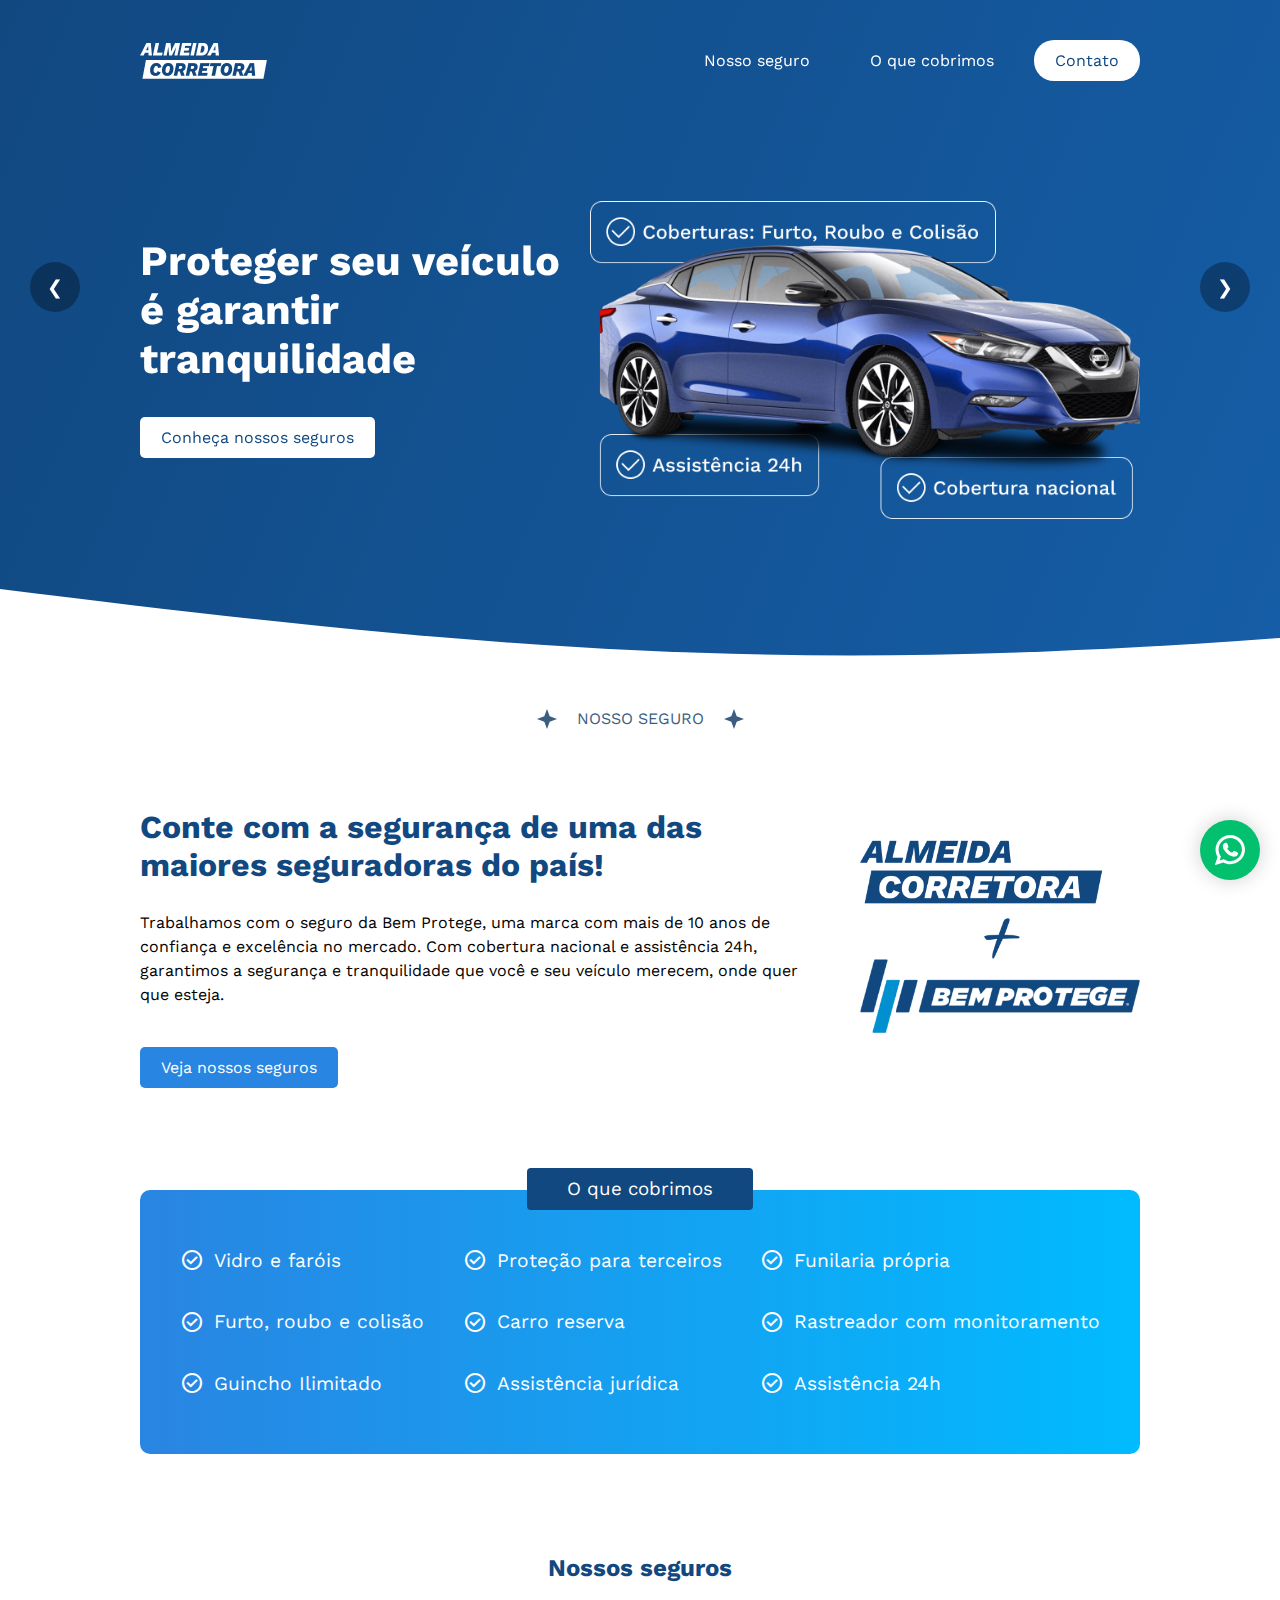
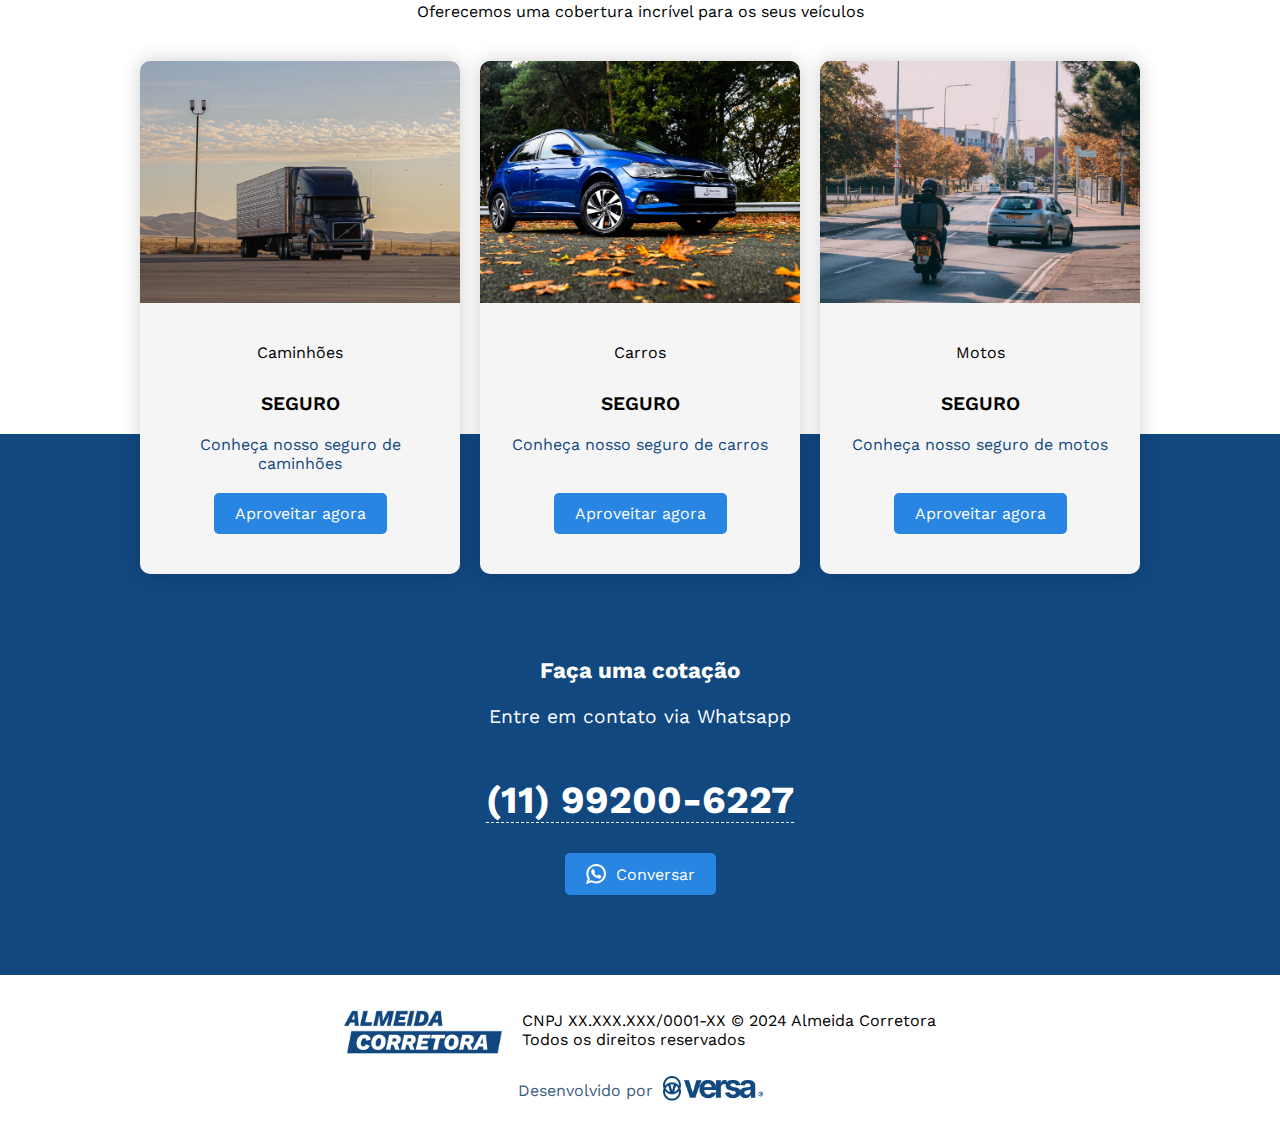
==== index.html @ 3143d736 "ready" ====
<!DOCTYPE html>
<html>
  <head>
    <meta charset='utf-8'>
    <meta http-equiv='X-UA-Compatible' content='IE=edge'>
    <title>Almeida Corretora</title>
    <meta name='viewport' content='width=device-width, initial-scale=1'>
    <link rel='stylesheet' type='text/css' media='screen' href='assets/main.css'>
    <link rel="preconnect" href="https://fonts.googleapis.com">
    <link rel="preconnect" href="https://fonts.gstatic.com" crossorigin>
    <link rel="stylesheet" href="https://fonts.googleapis.com/css2?family=Material+Symbols+Outlined:opsz,wght,FILL,GRAD@20..48,100..700,0..1,-50..200" />
  </head>
  <body>
    <header>
      <nav class="wrapper">
        <img src="assets/images/logo.png" alt="" loading="lazy">
        <div class="menu">
          <a href="#nosso-seguro" class="link">Nosso seguro</a>
          <a href="#o-que-cobrimos" class="link">O que cobrimos</a>
          <a href="#cotacao" class="link btn btn-white">Contato</a>
          <span class="close-menu"> Fechar menu </span>
        </div>
        <span class="material-symbols-outlined menu-icon"> menu </span>
      </nav>
      <div class="slider-controllers  wrapper">
        <button class="slider-controller next">&#10095;</button>
        <button class="slider-controller prev">&#10094;</button>
        <div class="slider">
          <div class="slide slide-1">
            <div class="featured-info">
              <h2 class="featured-info-title">Proteger seu veículo é garantir tranquilidade</h2>
              <a class="btn btn-white" href="#nossos-seguros">Conheça nossos seguros</a>
            </div>
            <div class="featured-image">
              <img src="assets/images/slide-1.png" alt="Carro com características dos seguros da Almeida Corretora" loading="lazy">
            </div>
          </div>
          <div class="slide slide-2">
            <div class="featured-image">
              <img src="assets/images/slide-2.png" alt="Moto com características dos seguros da Almeida Corretora" loading="lazy">
            </div>
            <div class="featured-info center">
              <span class="featured-info-small-title">BLACK FRIDAY ANTECIPADA</span>
              <h2 class="featured-info-title-highlight">20% de Desconto na Mensalidade</h2>
              <p class="featured-info-description">Durante a Black Friday* você tem <strong>20%</strong> de desconto na mensalidade ao contratar qualquer um dos nossos planos </p>
              <a class="btn btn-white" href="#nossos-seguros">Conheça nossos seguros</a>
              <span class="featured-info-warning">* Promoção é válida apenas até 20/12</span>
            </div>
          </div>
          <div class="slide slide-3">
            <div class="featured-info center" style="z-index: 2;">
              <span class="featured-info-small-title">SUA RECOMENDAÇÃO VALE PRÊMIO</span>
              <h2 class="featured-info-title-highlight">Ganhe R$100 ao indicar um amigo</h2>
              <p class="featured-info-description">É simples: basta recomendar nosso serviço e, quando seu indicado fechar um contrato, o valor será seu!</p>
              <a class="btn btn-white" href="#nossos-seguros">Conheça nossos seguros</a>
            </div>
            <div class="pattern"></div>
          </div>
        </div>
      </div>
    </header>
    <main>
      <section id="nosso-seguro" class="wrapper">
        <div class="header">
          <svg width="20" height="20" viewBox="0 0 29 29" fill="none" xmlns="http://www.w3.org/2000/svg">
            <path d="M14.5 0L18.4163 10.5837L29 14.5L18.4163 18.4163L14.5 29L10.5837 18.4163L0 14.5L10.5837 10.5837L14.5 0Z" fill="#3B5D80" />
          </svg>
          <h2 class="section-title">NOSSO SEGURO</h2>
          <svg width="20" height="20" viewBox="0 0 29 29" fill="none" xmlns="http://www.w3.org/2000/svg">
            <path d="M14.5 0L18.4163 10.5837L29 14.5L18.4163 18.4163L14.5 29L10.5837 18.4163L0 14.5L10.5837 10.5837L14.5 0Z" fill="#3B5D80" />
          </svg>
        </div>
        <div class="section-content responsive-row sm-col-inversed">
          <div class="col">
            <h2 class="nosso-seguro-title">Conte com a segurança de uma das maiores seguradoras do país!</h2>
            <p class="nosso-seguro-content">Trabalhamos com o seguro da Bem Protege, uma marca com mais de 10 anos de confiança e excelência no mercado. Com cobertura nacional e assistência 24h, garantimos a segurança e tranquilidade que você e seu veículo merecem, onde quer que esteja.</p>
            <a class="btn btn-muted-secondary nosso-seguro-cta" href="#nossos-seguros">Veja nossos seguros</a>
          </div>
          <div class="col">
            <img src="assets/images/almeida-bem.png" alt="Almeida + Bem protege" class="almeida-bem-img" loading="lazy">
          </div>
        </div>
      </section>
      <section id="o-que-cobrimos" class="wrapper">
        <div class="features">
          <h3 class="section-badge">O que cobrimos</h3>
          <div class="features-grid">
            <div class="col">
              <div class="feature">
                <span class="material-symbols-outlined"> check_circle </span>
                <p>Vidro e faróis</p>
              </div>
              <div class="feature">
                <span class="material-symbols-outlined"> check_circle </span>
                <p>Furto, roubo e colisão</p>
              </div>
              <div class="feature">
                <span class="material-symbols-outlined"> check_circle </span>
                <p>Guincho Ilimitado</p>
              </div>
            </div>
            <div class="col">
              <div class="feature">
                <span class="material-symbols-outlined"> check_circle </span>
                <p>Proteção para terceiros</p>
              </div>
              <div class="feature">
                <span class="material-symbols-outlined"> check_circle </span>
                <p>Carro reserva</p>
              </div>
              <div class="feature">
                <span class="material-symbols-outlined"> check_circle </span>
                <p>Assistência jurídica</p>
              </div>
            </div>
            <div class="col">
              <div class="feature">
                <span class="material-symbols-outlined"> check_circle </span>
                <p>Funilaria própria</p>
              </div>
              <div class="feature">
                <span class="material-symbols-outlined"> check_circle </span>
                <p>Rastreador com monitoramento</p>
              </div>
              <div class="feature">
                <span class="material-symbols-outlined"> check_circle </span>
                <p>Assistência 24h</p>
              </div>
            </div>
          </div>
        </div>
      </section>
      <section id="nossos-seguros" class="wrapper">
        <h2 class="title">Nossos seguros</h2>
        <p class="subtitle">Oferecemos uma cobertura incrível para os seus veículos</p>
        <div class="cards">
          <div class="seguro-card">
            <div class="card-img">
              <img src="assets/images/cards/caminhao.png" alt="" loading="lazy">
            </div>
            <div class="seguro-card-content">
              <span class="card-category">Caminhões</span>
              <span class="seguro">SEGURO</span>
              <p class="know-more">Conheça nosso seguro
                de caminhões</p>
              <a href="https://api.whatsapp.com/send/?phone=5511992006227&text=Ol%C3%A1%2C+vim+pelo+site...+Gostaria+de+saber+mais+sobre+o+seguro+de+caminhões&type=phone_number&app_absent=0" class="btn btn-muted-secondary cta">Aproveitar agora</a>
            </div>
          </div>
          <div class="seguro-card">
            <div class="card-img">
              <img src="assets/images/cards/carro.png" alt="" loading="lazy">
            </div>
            <div class="seguro-card-content">
              <span class="card-category">Carros</span>
              <span class="seguro">SEGURO</span>
              <p class="know-more">Conheça nosso seguro
                de carros</p>
              <a href="https://api.whatsapp.com/send/?phone=5511992006227&text=Ol%C3%A1%2C+vim+pelo+site...+Gostaria+de+saber+mais+sobre+o+seguro+de+carros&type=phone_number&app_absent=0" class="btn btn-muted-secondary cta">Aproveitar agora</a>
            </div>
          </div>
          <div class="seguro-card">
            <div class="card-img">
              <img src="assets/images/cards/moto.png" alt="" loading="lazy">
            </div>
            <div class="seguro-card-content">
              <span class="card-category">Motos</span>
              <span class="seguro">SEGURO</span>
              <p class="know-more">Conheça nosso seguro
                de motos</p>
              <a href="https://api.whatsapp.com/send/?phone=5511992006227&text=Ol%C3%A1%2C+vim+pelo+site...+Gostaria+de+saber+mais+sobre+o+seguro+de+motos&type=phone_number&app_absent=0" class="btn btn-muted-secondary cta">Aproveitar agora</a>
            </div>
          </div>
        </div>
      </section>
      <section id="cotacao">
        <div class="wrapper">
          <h3 class="title">Faça uma cotação</h3>
          <p class="contact-cta">Entre em contato via Whatsapp</p>
          <a class="tel-number" href="https://api.whatsapp.com/send?phone=5511992006227&text=Olá%2C%20vim%20pelo%20site...">(11) 99200-6227</a>
          <a href="https://api.whatsapp.com/send?phone=5511992006227&text=Olá%2C%20vim%20pelo%20site..." class="btn btn-muted-secondary cta">
            <img src="assets/images/wpp.svg" alt="" class="icon">
            Conversar</a>
        </div>
      </section>
    </main>
    <footer class="wrapper">
      <div class="row footer-row">
        <img src="assets/images/logo-blue.png" alt="" class="logo-footer">
        <p>CNPJ XX.XXX.XXX/0001-XX © 2024 Almeida Corretora <br />Todos os direitos reservados</p>
      </div>
      <div class="versa-copy">
        <p>Desenvolvido por</p>
        <a href="https://agenciaversa.com.br/" target="_blank"><img src="assets/images/logo-versa.png" class="logo-versa" /></a>
      </div>
    </footer>
    <div class="black-friday-banner minimized">
      <div class="content">
        <span class="close">
          <span class="material-symbols-outlined"> keyboard_arrow_left </span>
        </span>
        <p class="badge">Black Friday</p>
        <h3 class="title">
          <span class="high">20%</span> de desconto
        </h3>
        <p>nas mensalides de <br />qualquer seguro </p>
        <h2 class="timer high">24h36m</h2>
        <a href="https://api.whatsapp.com/send?phone=5511992006227&text=Olá,%20vim%20pelo%20site...%20Gostaria%20de%20saber%20mais%20sobre%20a%20promoção%20da%20Black%20Friday" class="btn btn-white outlined">Aproveitar agora</a>
      </div>
      <div class="minimized-block">
        <h4 class="title">
          <span class="high">20%</span> de desconto <span class="material-symbols-outlined open"> keyboard_arrow_up </span>
        </h4>
      </div>
    </div>
    <div class="action-buttons">
      <a href="https://api.whatsapp.com/send?phone=5511992006227&text=Olá%2C%20vim%20pelo%20site..." class="btn-whatsapp">
        <img src="assets/images/wpp.svg" alt="" class="icon">
      </a>
    </div>
    <script src='assets/main.js'></script>
  </body>
</html>
---- assets/main.css ----
/* Importing Fonts */
@import url('https://fonts.googleapis.com/css2?family=Work+Sans:ital,wght@0,100..900;1,100..900&display=swap');

/* Root Variables */
:root {
    --primary-color: #114880;
    --muted-primary: #3B5D80;
    --secondary-color: #01BBFF;
    --muted-secondary: #2985E2;
    --orange: #FF8A4B;
}

/* Global Reset */
body, html {
    margin: 0;
    padding: 0;
    box-sizing: border-box;
    scroll-behavior: smooth;
}

* {
    font-family: 'Work Sans', sans-serif;
}

/* Navigation Styles */
nav {
    display: flex;
    justify-content: space-between;
    align-items: center;
    padding: 40px 0px;
    color: white;  
}

nav .link {
    color: #fff;
    text-decoration: none;
    padding: 10px 20px;
    border-radius: 20px;
    transition: .2s ease;
}

nav .link:hover {
    background: #ffffff30;
}

nav .menu {
    display: flex;
    gap: 20px;
    align-items: center;
}

.row {
    display: flex;
}


/* Button Styles */
.btn {
    padding: 10px 20px;
    text-decoration: none;
    cursor: pointer;
    width: fit-content;
    box-sizing: border-box;
    border-radius: 5px;
    border: 1px solid transparent;
    align-items: center;
    display: flex;
    gap: 10px;
    transition: .2s ease;
}

.btn .icon {
    height: 20px;
}

.btn.btn-white {
    background: #fff;
    color: var(--primary-color);
}

.btn.btn-muted-secondary {
    background: var(--muted-secondary);
    color: #fff;
}

.btn.outlined {
    background: transparent;
}

.btn.btn-white.outlined {
    border-color: #fff;
    color: #fff;
}

.btn.btn-white.outlined:hover {
    background: #fff;
    color: #000;
}
.btn.btn-white:hover {
    background: transparent;
    color: #fff;
    border: 1px solid #fff;
}

/* Header Styles */
header {
    background-image: url("images/header-bg.svg");
    background-size: cover;
    background-position-y: bottom;
    z-index: 1001;
    position: relative;
}

/* Wrapper Styles */
.wrapper {
    max-width: 1000px;
    margin: 0 auto;
    padding-right: 40px;
    padding-left: 40px;
}

/* Featured Info Section */
.featured-info {
    flex: 1;
    display: flex;
    flex-direction: column;
}

.featured-info-title {
    font-size: 2.6rem;
    color: #fff;
}

.featured-info-title-highlight {
    color: var(--secondary-color);
    font-size: 3rem;
    margin: 0;
}

.featured-info-description {
    color: #fff;
    font-size: 1.8rem;
    margin: 0;
    margin-top: 10px;
    margin-bottom: 40px;
}

.featured-info-description strong {
    color: var(--secondary-color);
}

.featured-info.center {
    align-items: center;
    text-align: center;
}

.featured-info-small-title {
    color: #fff;
    font-weight: 700;
    margin-bottom: 10px;
}

.featured-info-warning {
    color: #fff;
    margin-top: 20px;
    font-weight: 300;
}

/* Featured Image Styles */
.featured-image {
    margin: 0 auto;
}

.slide-1 .featured-image {
    max-width: 55%;
    min-width: 500px;
}

.slide-2 .featured-image img {
    max-height: 300px;
    width: auto;
}

.featured-image img {
    width: 100%;
}

/* Slider Styles */
.slider {
    display: flex;
    padding: 80px 0px;
    scroll-snap-type: x mandatory;
    overflow-x: scroll;
    gap: 40px;
    scrollbar-width: none;
    -ms-overflow-style: -ms-autohiding-scrollbar;
    position: relative;
    scroll-behavior: smooth;
}

.slider::-webkit-scrollbar {
    display: none;
}

/* Slider Controller Styles */
.slider-controller {
    position: absolute;
    color: #fff;
    z-index: 999;
    font-size: 1.2rem;
    cursor: pointer;
    width: 50px;
    height: 50px;
    display: flex;
    align-items: center;
    justify-content: center;
    border-radius: 50%;
    background: #00000050;
    border: none;
}

.slider-controller.next {
    top: 40%;
    right: 30px;
}

.slider-controller.prev {
    top: 40%;
    left: 30px;
}

/* Slide Styles */
.slide {
    display: flex;
    gap: 20px;
    width: 100%;
    scroll-snap-align: center;
    flex-shrink: 0;
    position: relative;
}

.slide-3 .pattern {
    position: absolute;
    top: -50px; 
    left: 0;
    width: 100%;
    height: 100%;
    background-image: url("images/slide-3-pattern.png");
    background-position: center;
    background-size: contain;
    background-repeat: no-repeat;
}

/* Menu Icon */
.menu-icon {
    display: none !important;
}

.close-menu {
    display: none;
}

/* Black friday banner */
.black-friday-banner {
    position: fixed;
    top: 30%;
    left: 0;
    background: rgb(2,2,2);
    background: linear-gradient(130deg, rgba(2,2,2,1) 0%, rgba(36,36,36,1) 100%);
    z-index: 1000;
    border-radius: 10px;
    padding: 40px 60px;
    box-sizing: border-box;
    text-align: center;
    color: #fff;
    display: flex;
    transform: translateX(0) scale(.9);
    transition: .2s ease;
    cursor: pointer;
    box-shadow: 0px 0px 20px 0px #00000050;
}

.black-friday-banner.minimized {
    transform: translateX(-230px) scale(.8);
}

.black-friday-banner.minimized .open {
    display: inline;
}

.black-friday-banner .open, 
.black-friday-banner.minimized .close {
    display: none;
}

.minimized .minimized-block {
    display: flex !important;
}

.minimized {
    padding-right: 0px;
}

.minimized-block {
    writing-mode: vertical-lr;
    width: 60px;
    display: none;
    align-items: center;
    justify-content: center;
}

.minimized-block .title {
    margin: 0;
    display: flex;
    align-items: center;
    gap: 4px;
    font-size: 1.2rem !important;
}

.black-friday-banner .close {
    position: absolute;
    top: 10px;
    right: 10px;
    height: 40px;
    display: flex;
    align-items: center;
    justify-content: center;
    border-radius: 50%;
    width: 40px;
    cursor: pointer;
    color: #fff;
    font-size: 1rem;
    background: #2B2B2B;
}

.black-friday-banner .badge {
    color: #BDBDBD;
    margin: 0;
}

.black-friday-banner .title {
    font-size: 1.4rem;
    font-weight: 500;
}

.black-friday-banner .high {
    color: var(--orange);
}

.black-friday-banner .timer {
    font-size: 2.2rem;
    margin-top: 0;
    font-weight: 500;
}

/* Sections */

section {
    padding: 40px 0;
}

section .header {
    text-align: center;
    display: flex;
    align-items: center;
    justify-content: center;
    gap: 20px;
    color: var(--muted-primary);

    margin-bottom: 40px;
}

.section-title {
    font-weight: 400;
    font-size: 1rem;
}

.section-content {
    align-items: center;
    gap: 40px;
}

.responsive-row {
    display: flex;
}

.nosso-seguro-title {
    font-size: 2rem;
    color: var(--primary-color);
}

.nosso-seguro-content {
    font-size: 1rem;
    line-height: 150%;
    margin-bottom: 40px;
}

.almeida-bem-img {
    max-width: 280px;
}

.section-badge {
    background: var(--primary-color);
    color: #fff;
    width: fit-content;
    padding: 10px 40px;
    font-weight: 400;
    border-radius: 4px;
    margin: 0;
    z-index: 999;
}

.features {
    width: 100%;
    display: flex;
    flex-direction: column;
    align-items: center;
}

.features-grid {
    background: rgb(41,133,226);
    background: linear-gradient(90deg, rgba(41,133,226,1) 0%, rgba(1,187,255,1) 100%);
    width: 100%;
    padding: 40px;
    box-sizing: border-box;
    border-radius: 10px;
    margin-top: -20px;
    color: #fff;
    display: flex;
    justify-content: space-between;
}

.features-grid .col {
    display: flex;
    flex-direction: column;
    align-items: start;
    font-size: 1.2rem;
    width: fit-content;
}

.feature {
    display: flex;
    align-items: center;
    gap: 10px;
    width: fit-content;
}

.feature p {
    width: fit-content;
}

#nossos-seguros {
    text-align: center;
}

#nossos-seguros .title {
    color: var(--primary-color);
}

.cards {
    display: flex;
    gap: 20px;
    justify-content: center;
    margin-top: 40px;
}

.seguro-card {
    background: #F5F5F5;
    width: fit-content;
    border-radius: 10px;
    overflow: hidden;
    display: flex;
    flex-direction: column;
    box-shadow: 0px 0px 20px 0px #00000030;
}

.card-img {
    overflow: hidden;
}

.card-img img {
    height: 100%;
    width: 100%;
    object-fit: cover;
}

.card-category {
    margin-bottom: 30px;
    font-weight: 400;
}

.seguro {
    font-weight: 600;
    font-size: 1.2rem;
}

.know-more {
    color: var(--primary-color);
    margin: 20px 0;
}

.seguro-card-content .cta {
    margin-top: auto;
}

.seguro-card-content {
    padding: 40px 20px;
    display: flex;
    flex-direction: column;
    align-items: center;
    flex: 1;
}

#cotacao {
    background: var(--primary-color);
    color: #fff;
    padding-top: 200px;
    margin-top: -180px;
    padding-bottom: 80px;
    text-align: center;
}

#cotacao .title {
    font-size: 1.4rem;
}

#cotacao .contact-cta {
    font-size: 1.2rem;
}

#cotacao .cta {
    margin: 0 auto;
}

#cotacao .tel-number {
    font-size: 2.4rem;
    margin: 30px auto;
    display: inline-block;
    color: #fff;
    text-decoration: none;
    font-weight: 700;
    border-bottom: 1px #fff dashed;
}

footer {
    padding: 20px;
}

.footer-row {
    align-items: center;
    gap: 20px;
    justify-content: center;
}

.logo-footer {
    height: 50px;
}

.versa-copy {
    font-size: 1rem;
    color: var(--muted-primary);
    display: flex;
    align-items: center;
    justify-content: center;
    gap: 10px;
}

.logo-versa {
    height: 25px;
}

.btn-whatsapp {
    background: #02C06E;
    position: fixed; 
    bottom: 20px;
    right: 20px;
    width: 60px;
    height: 60px;
    display: flex;
    align-items: center;
    justify-content: center;
    border-radius: 50%;
    box-shadow: 0px 0px 20px 0px #00000030;
    z-index: 1001;
}

.btn-whatsapp img {
    height: 30px;
}

/* Responsive Adjustments */
@media screen and (max-width: 890px) {
    .responsive-row {
        flex-direction: column;
    }    

    .sm-col-inversed {
        flex-direction: column-reverse;
    }

    .menu-icon {
        display: inherit !important;
    }

    .wrapper {
        padding-left: 20px;
        padding-right: 20px;
    }

    .featured-info {
        align-items: center;
        text-align: center;
    }

    .slide-1 .featured-image {
        max-width: 100%;
        min-width: 300px;
        margin: 0 auto;
        padding-bottom: 40px;
    }

    .menu {
        position: fixed;
        flex-direction: column;
        width: 100vw;
        z-index: 1000;
        background: #0d3359;
        top: 0;
        left: 0;
        padding: 40px;
        transform: translateY(-100%);
        box-sizing: border-box;
        transition: .2s ease;
        border-radius: 0 0 20px 20px;
    }

    .close-menu {
        font-weight: 600;
        display: inherit;
    }

    .menu.active {
        transform: translateY(0);
    }
    
    .slider-controllers::after {
        top: 50%;
        right: 30px;
    }
    
    .slider-controllers::before {
        top: 50%;
        left: 30px;
    }

    .slide {
        flex-direction: column;
        gap: 40px;
    }

    .slider {
        padding: 0px;
        padding-bottom: 100px;
    }

    .featured-info-title {
        font-size: 2.2rem;
        color: #fff;
    }    

    .slide-2 {
        gap: 10px;
    }
    
    .slide-2 .featured-image img {
        max-height: 200px;
        width: auto;
    }

    .featured-info-title-highlight {
        font-size: 2rem;
    }
    
    .featured-info-description {
        font-size: 1.2rem;
    }

    .featured-info-warning {
        font-size: 1rem;
    }

    .featured-info.center {
        justify-content: center;
    }

    .section-content {
        text-align: center;
        gap: 20px;
    }

    .almeida-bem-img {
        max-width: 60%;
    }

    .black-friday-banner.minimized {
        transform: translateX(-240px) scale(.8);
    }
    
    .features-grid {
        flex-direction: column;
    }

    .cards {
        display: flex;
        flex-direction: column;
    }

    .footer-row {
        flex-direction: column;
        text-align: center;
    }

    .nosso-seguro-cta {
        margin: 0 auto;
    }
}
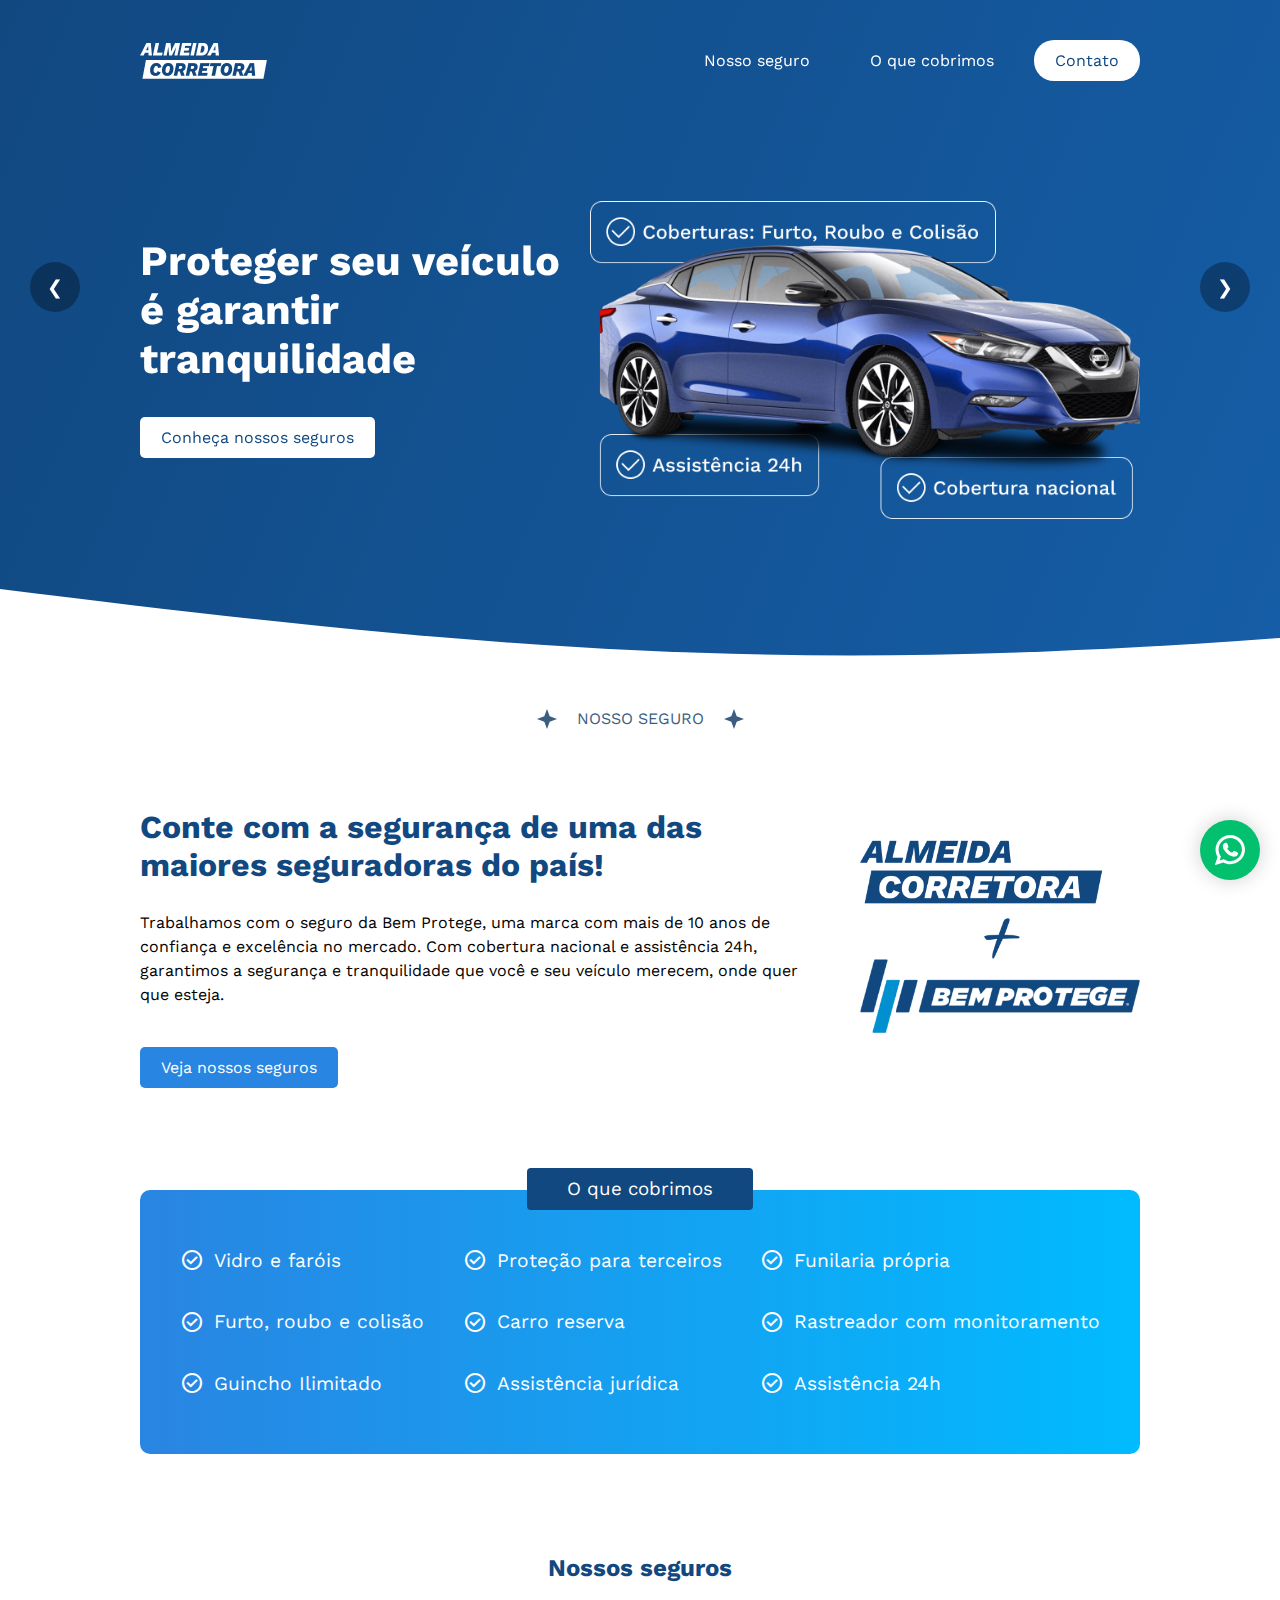
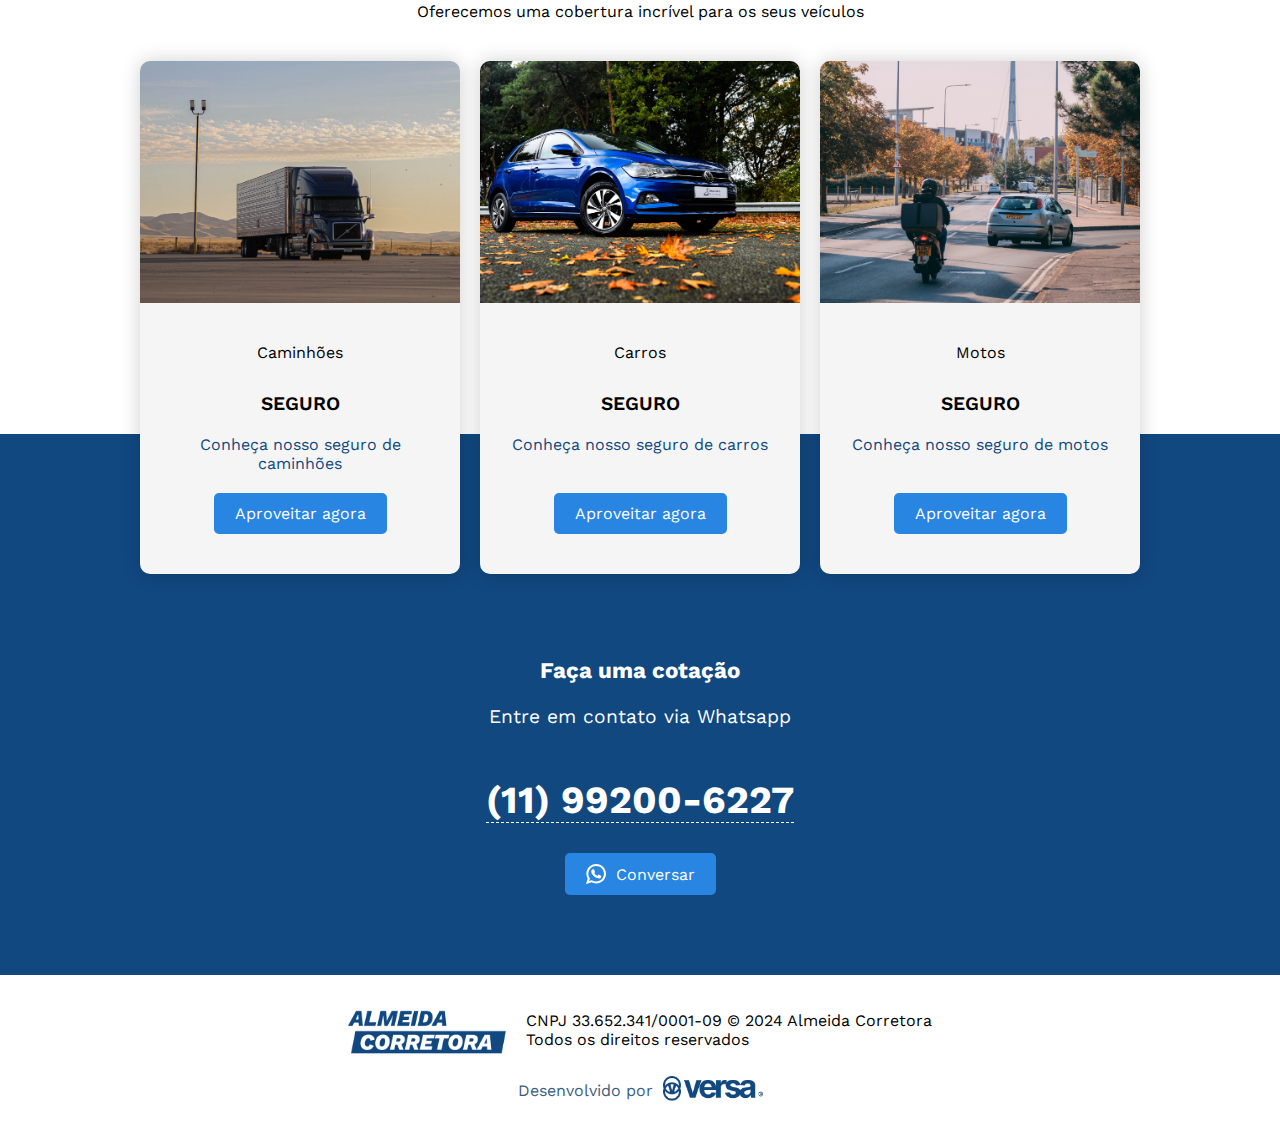
==== commit 8d9c74f5: "final" ====
--- a/index.html
+++ b/index.html
@@ -186,7 +186,7 @@
     <footer class="wrapper">
       <div class="row footer-row">
         <img src="assets/images/logo-blue.png" alt="" class="logo-footer">
-        <p>CNPJ XX.XXX.XXX/0001-XX © 2024 Almeida Corretora <br />Todos os direitos reservados</p>
+        <p>CNPJ 33.652.341/0001-09 © 2024 Almeida Corretora <br />Todos os direitos reservados</p>
       </div>
       <div class="versa-copy">
         <p>Desenvolvido por</p>
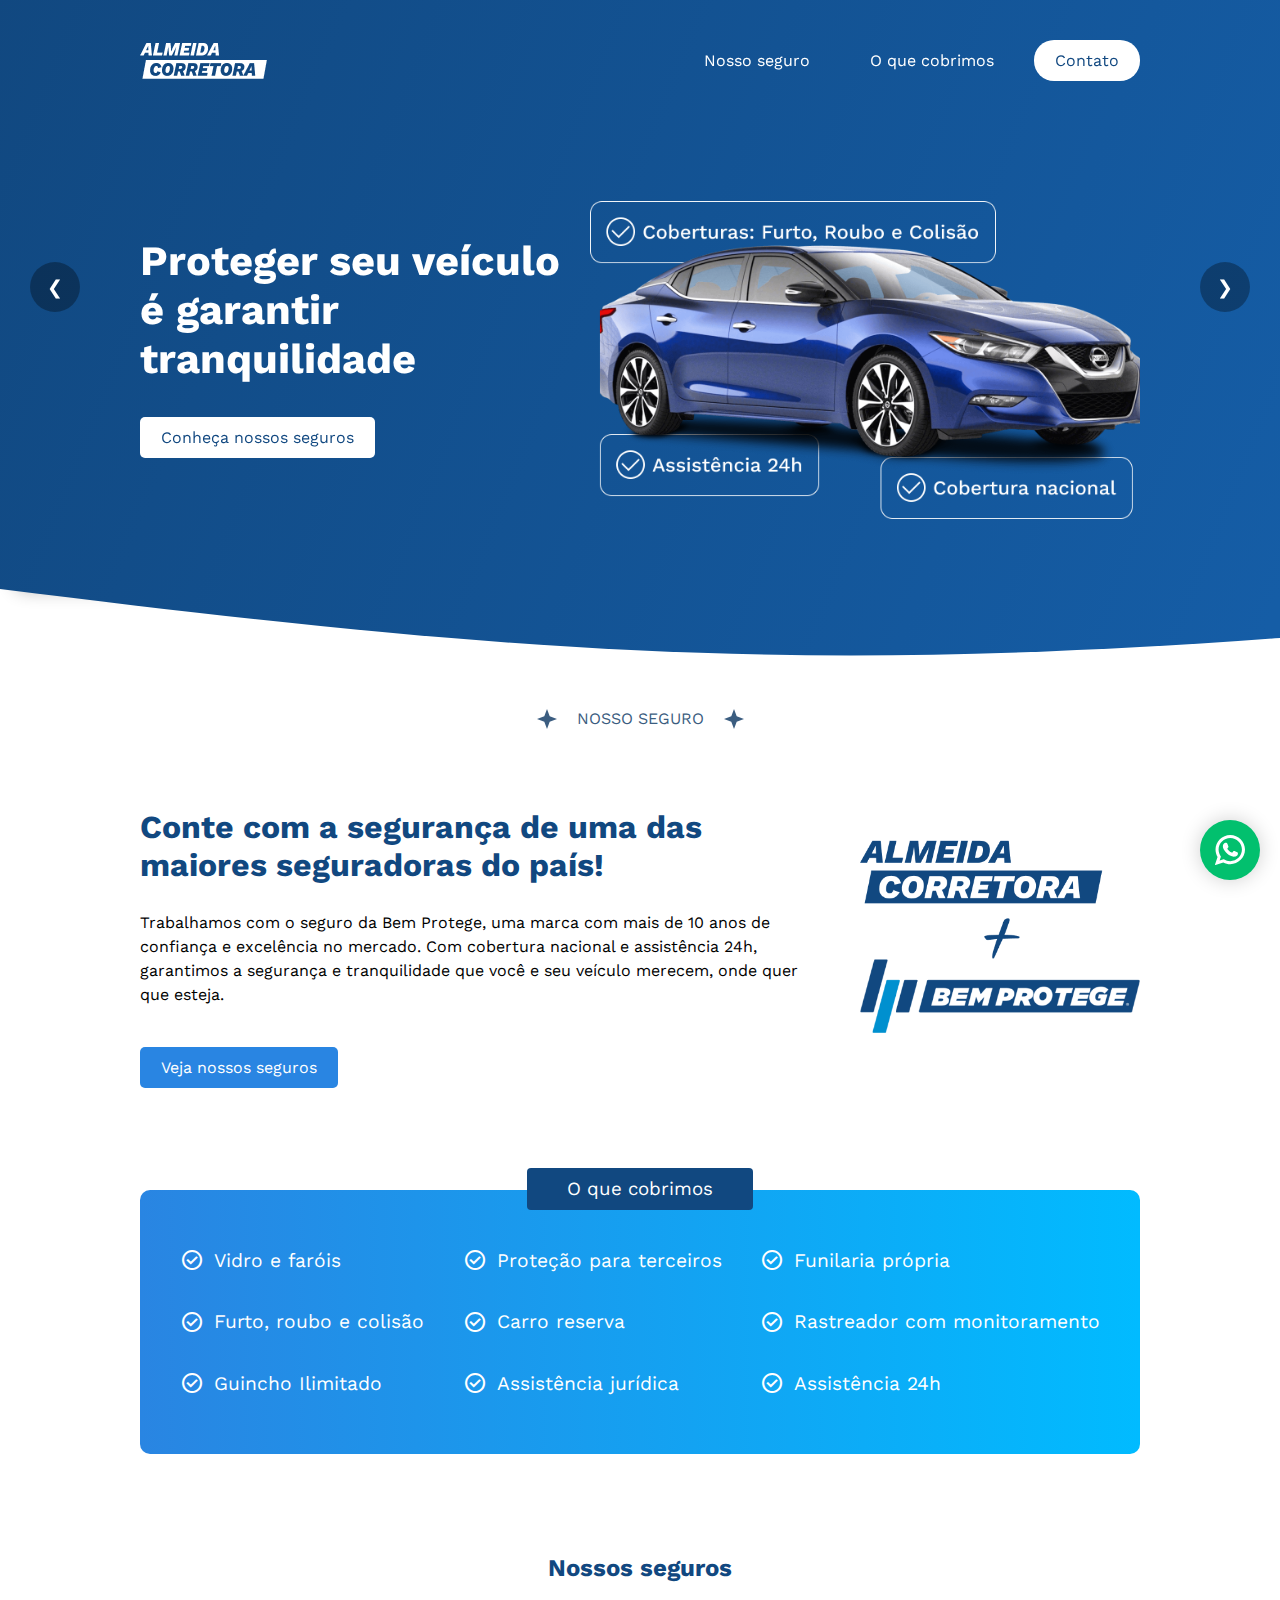
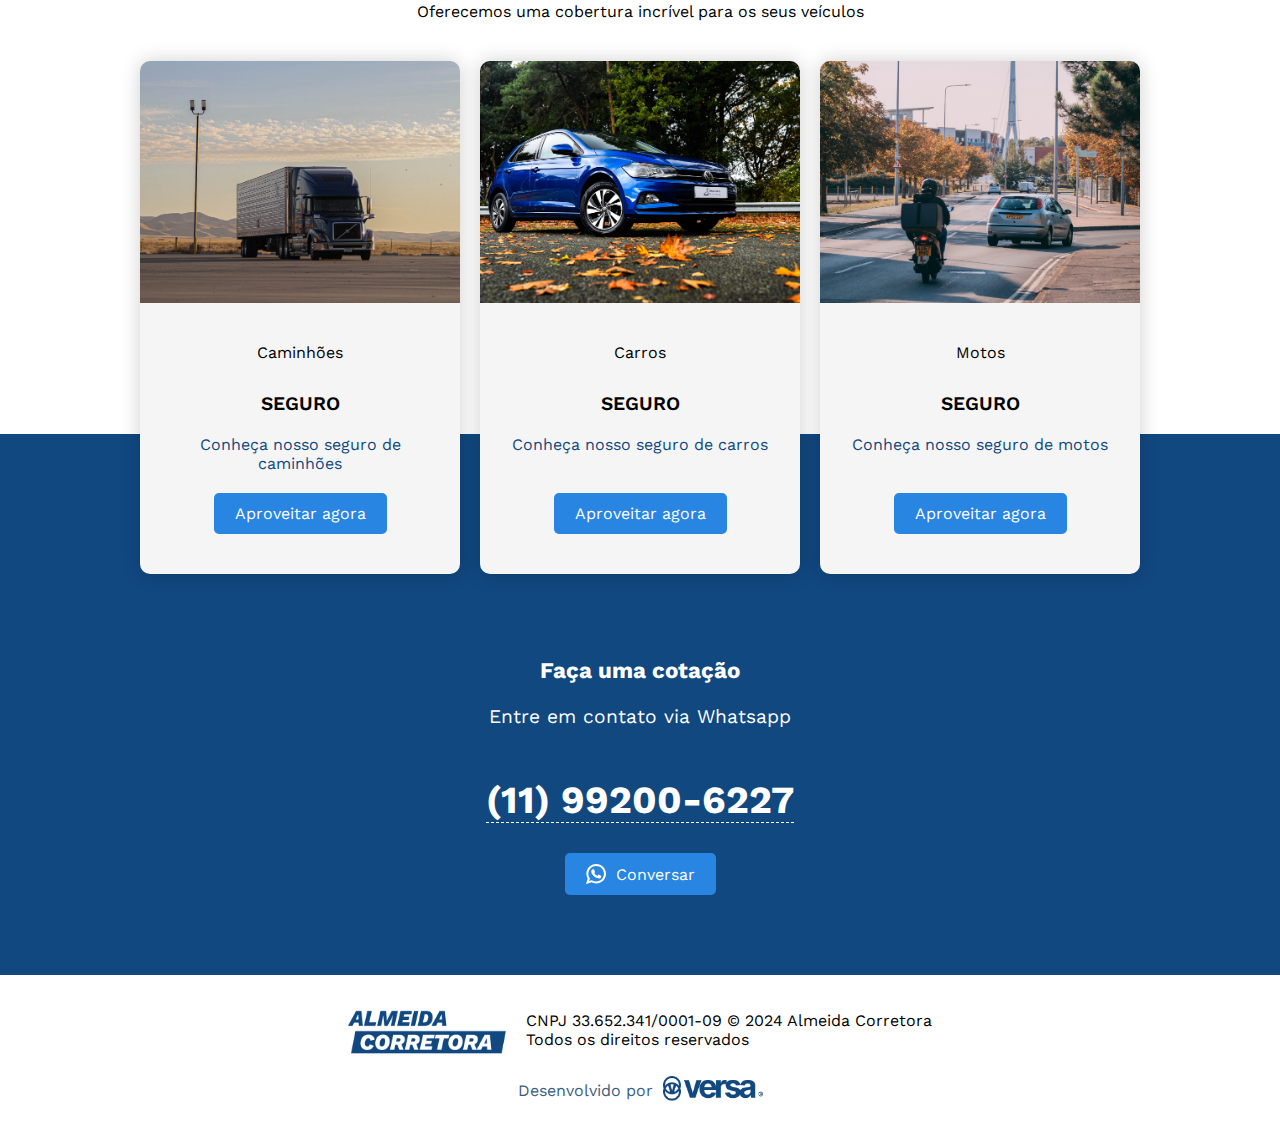
==== commit 2f744d04: "feat: opened menu in start" ====
--- a/index.html
+++ b/index.html
@@ -202,7 +202,7 @@
         <h3 class="title">
           <span class="high">20%</span> de desconto
         </h3>
-        <p>nas mensalides de <br />qualquer seguro </p>
+        <p>nas mensalidades de <br />qualquer seguro </p>
         <h2 class="timer high">24h36m</h2>
         <a href="https://api.whatsapp.com/send?phone=5511992006227&text=Olá,%20vim%20pelo%20site...%20Gostaria%20de%20saber%20mais%20sobre%20a%20promoção%20da%20Black%20Friday" class="btn btn-white outlined">Aproveitar agora</a>
       </div>
